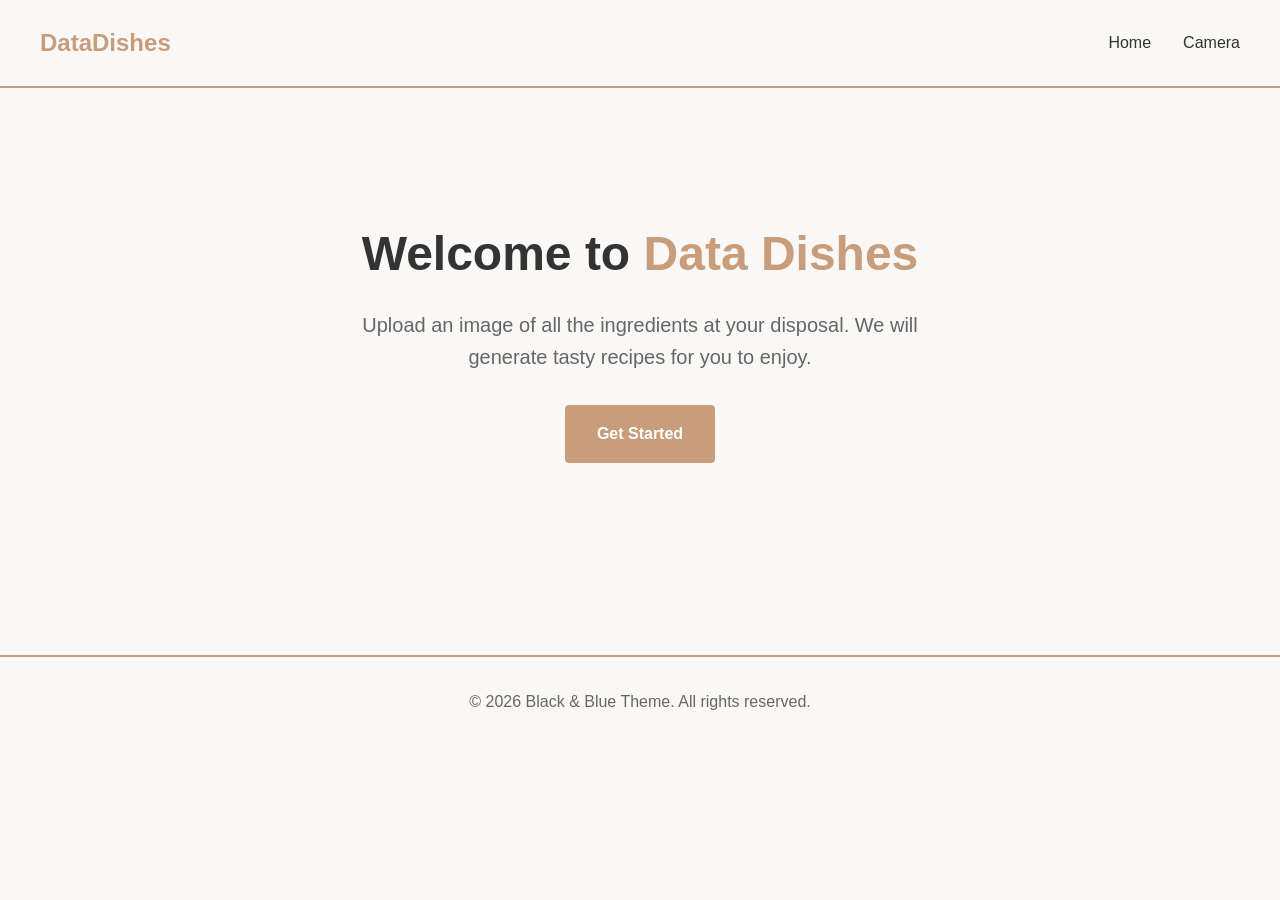
==== index.html @ c12d567a "made frontend" ====
<!DOCTYPE html>
<html lang="en">
<head>
    <meta charset="UTF-8">
    <meta name="viewport" content="width=device-width, initial-scale=1.0">
    <title>Black & Blue Theme</title>
    <link rel="stylesheet" href="styles.css">
</head>
<body>
    <header>
        <nav>
            <div class="logo">DataDishes</div>
            <ul class="nav-links">
                <li><a href="index.html">Home</a></li>
                <li><a href="camera.html">Camera</a></li>
            </ul>
        </nav>
    </header>

    <main>
        <section class="hero">
            <h1>Welcome to <span>Data Dishes</span></h1>
            <p>Upload an image of all the ingredients at your disposal. We will generate tasty recipes for you to enjoy.</p>
            <a href="camera.html" class="btn">Get Started</a>
        </section>
    </main>

    <footer>
        <p>&copy; 2026 Black & Blue Theme. All rights reserved.</p>
    </footer>
</body>
</html>
---- styles.css ----
* {
    margin: 0;
    padding: 0;
    box-sizing: border-box;
}

body {
    font-family: -apple-system, BlinkMacSystemFont, 'Segoe UI', Roboto, Oxygen, Ubuntu, sans-serif;
    background-color: #FAF8F6;
    color: #333333;
    line-height: 1.6;
}

header {
    background-color: #FAF8F6;
    padding: 1.5rem 2rem;
    border-bottom: 2px solid #C89D7C;
}

nav {
    max-width: 1200px;
    margin: 0 auto;
    display: flex;
    justify-content: space-between;
    align-items: center;
}

.logo {
    font-size: 1.5rem;
    font-weight: bold;
    color: #C89D7C;
}

.nav-links {
    display: flex;
    gap: 2rem;
    list-style: none;
}

.nav-links a {
    color: #333333;
    text-decoration: none;
    transition: color 0.3s ease;
}

.nav-links a:hover {
    color: #C89D7C;
}

main {
    max-width: 1200px;
    margin: 0 auto;
    padding: 4rem 2rem;
}

.hero {
    text-align: center;
    padding: 4rem 0;
}

.hero h1 {
    font-size: 3rem;
    margin-bottom: 1rem;
    color: #333333;
}

.hero h1 span {
    color: #C89D7C;
}

.hero p {
    font-size: 1.25rem;
    color: #666666;
    margin-bottom: 2rem;
    max-width: 600px;
    margin-left: auto;
    margin-right: auto;
}

.btn {
    display: inline-block;
    padding: 1rem 2rem;
    background-color: #C89D7C;
    color: #ffffff;
    text-decoration: none;
    border-radius: 4px;
    font-weight: bold;
    transition: background-color 0.3s ease;
}

.btn:hover {
    background-color: #b08b6a;
}

.features {
    display: grid;
    grid-template-columns: repeat(auto-fit, minmax(300px, 1fr));
    gap: 2rem;
    margin-top: 4rem;
}

.feature-card {
    background-color: #ffffff;
    padding: 2rem;
    border-radius: 8px;
    border: 1px solid #e0e0e0;
    transition: border-color 0.3s ease;
}

.feature-card:hover {
    border-color: #C89D7C;
}

.feature-card h3 {
    color: #C89D7C;
    margin-bottom: 1rem;
}

.feature-card p {
    color: #666666;
}

footer {
    background-color: #FAF8F6;
    padding: 2rem;
    text-align: center;
    border-top: 2px solid #C89D7C;
    margin-top: 4rem;
}

footer p {
    color: #666666;
}
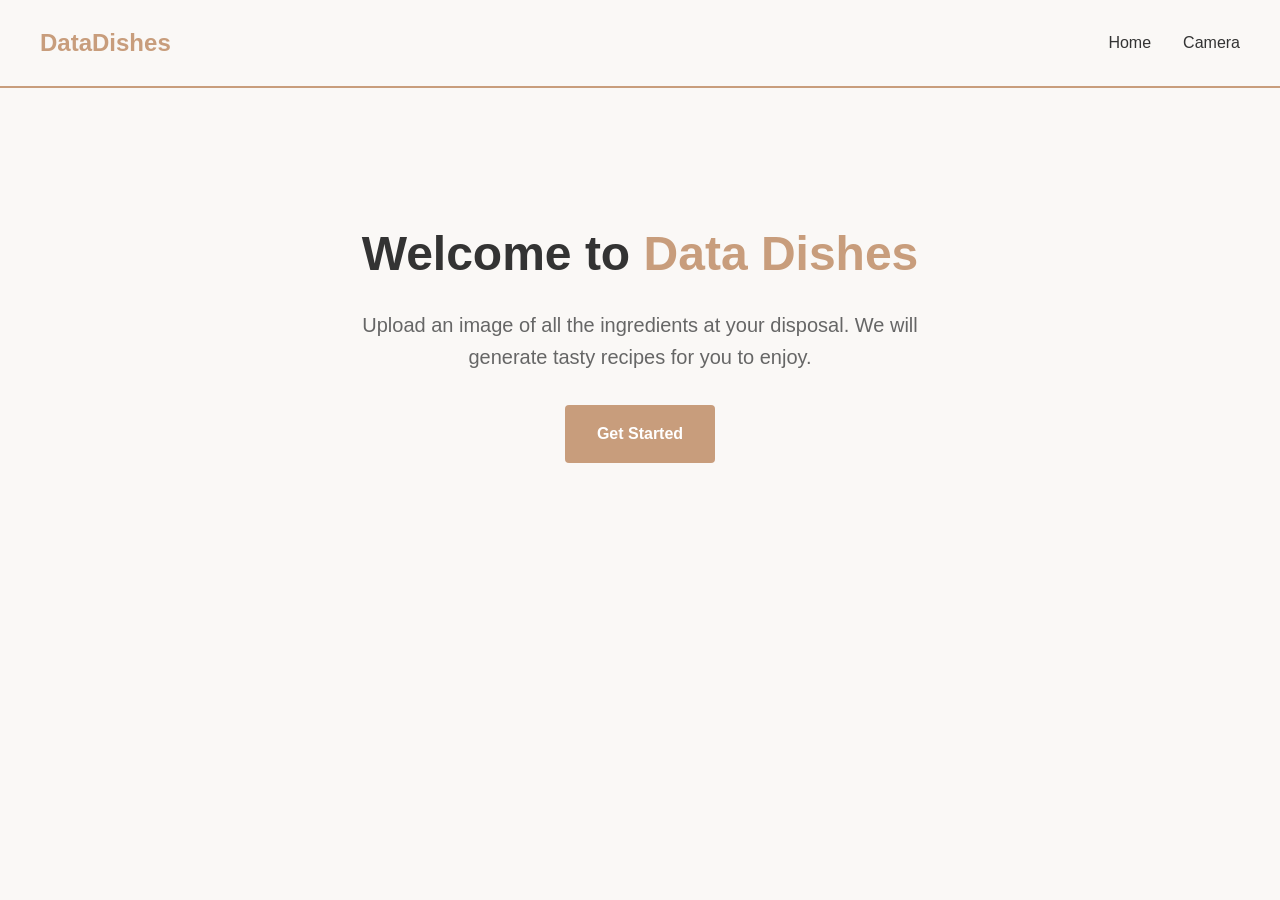
==== commit fd2fa34e: "removed footer" ====
--- a/index.html
+++ b/index.html
@@ -24,9 +24,5 @@
             <a href="camera.html" class="btn">Get Started</a>
         </section>
     </main>
-
-    <footer>
-        <p>&copy; 2026 Black & Blue Theme. All rights reserved.</p>
-    </footer>
 </body>
 </html>
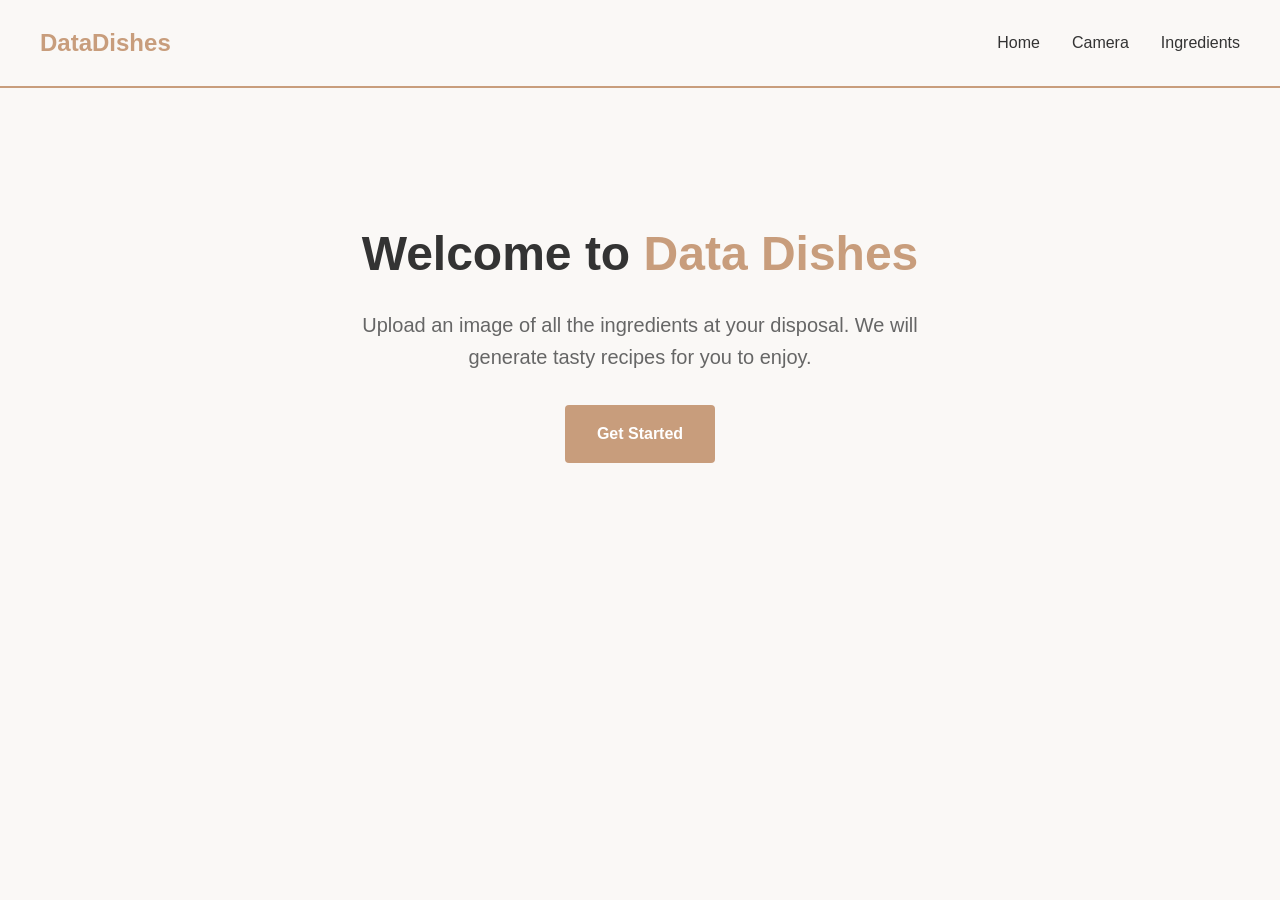
==== commit 29f74e38: "Created user input ingredients page" ====
--- a/index.html
+++ b/index.html
@@ -13,6 +13,7 @@
             <ul class="nav-links">
                 <li><a href="index.html">Home</a></li>
                 <li><a href="camera.html">Camera</a></li>
+                <li><a href="ingredients.html">Ingredients</a></li>
             </ul>
         </nav>
     </header>
--- a/styles.css
+++ b/styles.css
@@ -131,3 +131,57 @@
 footer p {
     color: #666666;
 }
+
+/* Ingredients page styles */
+.ingredients-container {
+    max-width: 800px;
+    margin: 0 auto;
+    padding: 2rem;
+    background-color: #ffffff;
+    border-radius: 8px;
+    border: 1px solid #e0e0e0;
+    box-shadow: 0 2px 10px rgba(0, 0, 0, 0.1);
+}
+
+.ingredients-container form {
+    display: flex;
+    flex-direction: column;
+    gap: 1rem;
+}
+
+.ingredients-container label {
+    font-weight: bold;
+    color: #333333;
+}
+
+.ingredients-container textarea {
+    padding: 1rem;
+    border: 2px solid #C89D7C;
+    border-radius: 4px;
+    font-size: 1rem;
+    font-family: inherit;
+    resize: vertical;
+}
+
+.ingredients-container textarea:focus {
+    outline: none;
+    border-color: #b08b6a;
+}
+
+.ingredients-container .btn {
+    align-self: flex-start;
+    margin-top: 1rem;
+}
+
+.recipe-panel {
+    margin-top: 2rem;
+    background-color: #FAF8F6;
+    border: 2px solid #C89D7C;
+    border-radius: 8px;
+    overflow: hidden;
+    display: none;
+}
+
+.recipe-panel.visible {
+    display: block;
+}
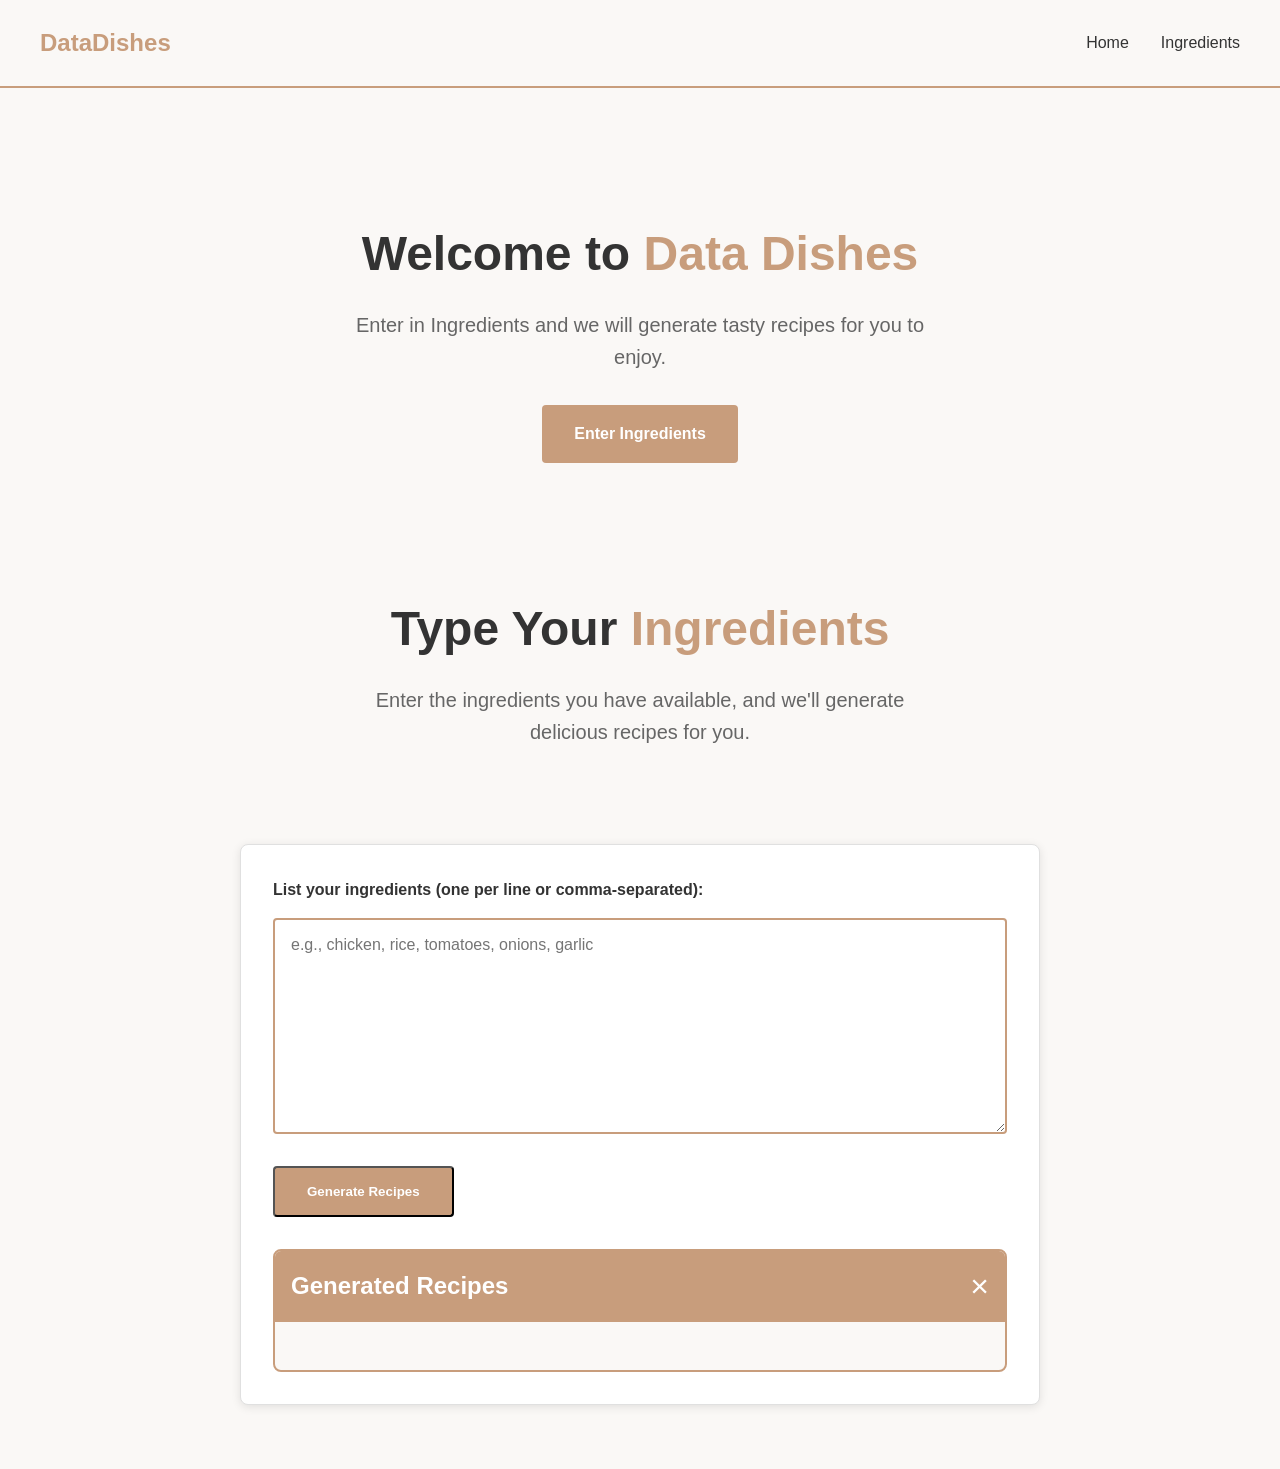
==== commit 0d5786c2: "literraly just did it" ====
--- a/index.html
+++ b/index.html
@@ -3,7 +3,7 @@
 <head>
     <meta charset="UTF-8">
     <meta name="viewport" content="width=device-width, initial-scale=1.0">
-    <title>Black & Blue Theme</title>
+    <title>Data Dishes</title>
     <link rel="stylesheet" href="styles.css">
 </head>
 <body>
@@ -12,18 +12,110 @@
             <div class="logo">DataDishes</div>
             <ul class="nav-links">
                 <li><a href="index.html">Home</a></li>
-                <li><a href="camera.html">Camera</a></li>
-                <li><a href="ingredients.html">Ingredients</a></li>
+                <li><a href="index.html#ingredients" class="active">Ingredients</a></li>
             </ul>
         </nav>
     </header>
 
     <main>
-        <section class="hero">
+        <!-- Home Section -->
+        <section class="hero" id="home-section">
             <h1>Welcome to <span>Data Dishes</span></h1>
-            <p>Upload an image of all the ingredients at your disposal. We will generate tasty recipes for you to enjoy.</p>
-            <a href="camera.html" class="btn">Get Started</a>
+            <p>Enter in Ingredients and we will generate tasty recipes for you to enjoy.</p>
+            <div class="hero-buttons">
+                <a href="#ingredients" class="btn secondary">Enter Ingredients</a>
+            </div>
         </section>
+
+        <!-- Ingredients Section -->
+        <section class="hero" id="ingredients">
+            <h1>Type Your <span>Ingredients</span></h1>
+            <p>Enter the ingredients you have available, and we'll generate delicious recipes for you.</p>
+        </section>
+
+        <div class="ingredients-container">
+            <form id="ingredients-form">
+                <label for="ingredients-input">List your ingredients (one per line or comma-separated):</label>
+                <textarea id="ingredients-input" rows="10" placeholder="e.g., chicken, rice, tomatoes, onions, garlic"></textarea>
+                <button type="submit" class="btn">Generate Recipes</button>
+            </form>
+            
+            <div id="recipe-panel" class="recipe-panel">
+                <div class="recipe-header">
+                    <h1>Generated Recipes</h1>
+                    <button class="close-panel-btn" id="close-panel-btn">×</button>
+                </div>
+                <div class="recipe-content" id="recipe-content">
+                    <!-- Recipes will be inserted here -->
+                </div>
+            </div>
+        </div>
     </main>
+
+    <script>
+        // Function to display the Ollama response on the webpage
+        function displayRecipeResponse(responseText) {
+            const recipeContent = document.getElementById('recipe-content');
+            
+            // Format the response with line breaks for better readability
+            const formattedText = responseText
+                .replace(/\n\n/g, '</p><p>')
+                .replace(/\n/g, '<br>');
+            
+            recipeContent.innerHTML = `<div class="recipe-result">${formattedText}</div>`;
+        }
+
+        // Handle ingredients form submission
+        document.getElementById('ingredients-form').addEventListener('submit', async function(e) {
+            e.preventDefault();
+            
+            const ingredients = document.getElementById('ingredients-input').value.trim();
+            if (!ingredients) {
+                alert('Please enter some ingredients');
+                return;
+            }
+
+            const recipeContent = document.getElementById('recipe-content');
+            const recipePanel = document.getElementById('recipe-panel');
+            
+            // Show loading state
+            recipePanel.classList.add('open');
+            recipeContent.innerHTML = '<div class="loading">Analyzing your ingredients and generating recipes...</div>';
+
+            console.log('Generating response');
+
+            try {
+                const response = await fetch('http://localhost:11434/api/generate', {
+                    method: 'POST',
+                    headers: {
+                        'Content-Type': 'application/json'
+                    },
+                    body: JSON.stringify({
+                        model: 'codellama',
+                        prompt: `I have the following ingredients: ${ingredients}. What recipes can I make with these? Please provide the full recipe including ingredients list, cooking time, serving size, and step-by-step instructions.`,
+                        stream: false
+                    })
+                });
+                
+                const data = await response.json();
+                console.log('Ollama Response:', data);
+                
+                // Display the response on the webpage
+                displayRecipeResponse(data.response);
+
+            } catch (error) {
+                console.error('Error generating recipes:', error);
+                recipeContent.innerHTML = '<div class="error">Sorry, there was an error generating recipes. Please try again.</div>';
+            }
+        });
+
+       
+
+        // Smooth scroll to ingredients section when clicking the button
+        document.querySelector('a[href="#ingredients"]').addEventListener('click', function(e) {
+            e.preventDefault();
+            document.getElementById('ingredients').scrollIntoView({ behavior: 'smooth' });
+        });
+    </script>
 </body>
 </html>
--- a/styles.css
+++ b/styles.css
@@ -172,16 +172,58 @@
     align-self: flex-start;
     margin-top: 1rem;
 }
-
+/* Recipe Panel Styles */
 .recipe-panel {
+    display: block;
     margin-top: 2rem;
     background-color: #FAF8F6;
     border: 2px solid #C89D7C;
     border-radius: 8px;
     overflow: hidden;
-    display: none;
-}
-
-.recipe-panel.visible {
-    display: block;
-}
+}
+
+.recipe-header {
+    display: flex;
+    justify-content: space-between;
+    align-items: center;
+    padding: 1rem;
+    background-color: #C89D7C;
+    color: #ffffff;
+}
+
+.recipe-header h1 {
+    font-size: 1.5rem;
+    color: #ffffff;
+}
+
+.close-panel-btn {
+    background: none;
+    border: none;
+    color: #ffffff;
+    font-size: 2rem;
+    cursor: pointer;
+    line-height: 1;
+}
+
+.recipe-content {
+    padding: 1.5rem;
+    max-height: 500px;
+    overflow-y: auto;
+}
+
+.loading {
+    text-align: center;
+    padding: 2rem;
+    color: #666666;
+}
+
+.error {
+    text-align: center;
+    padding: 2rem;
+    color: #e74c3c;
+}
+
+.recipe-result {
+    white-space: pre-wrap;
+    line-height: 1.8;
+}
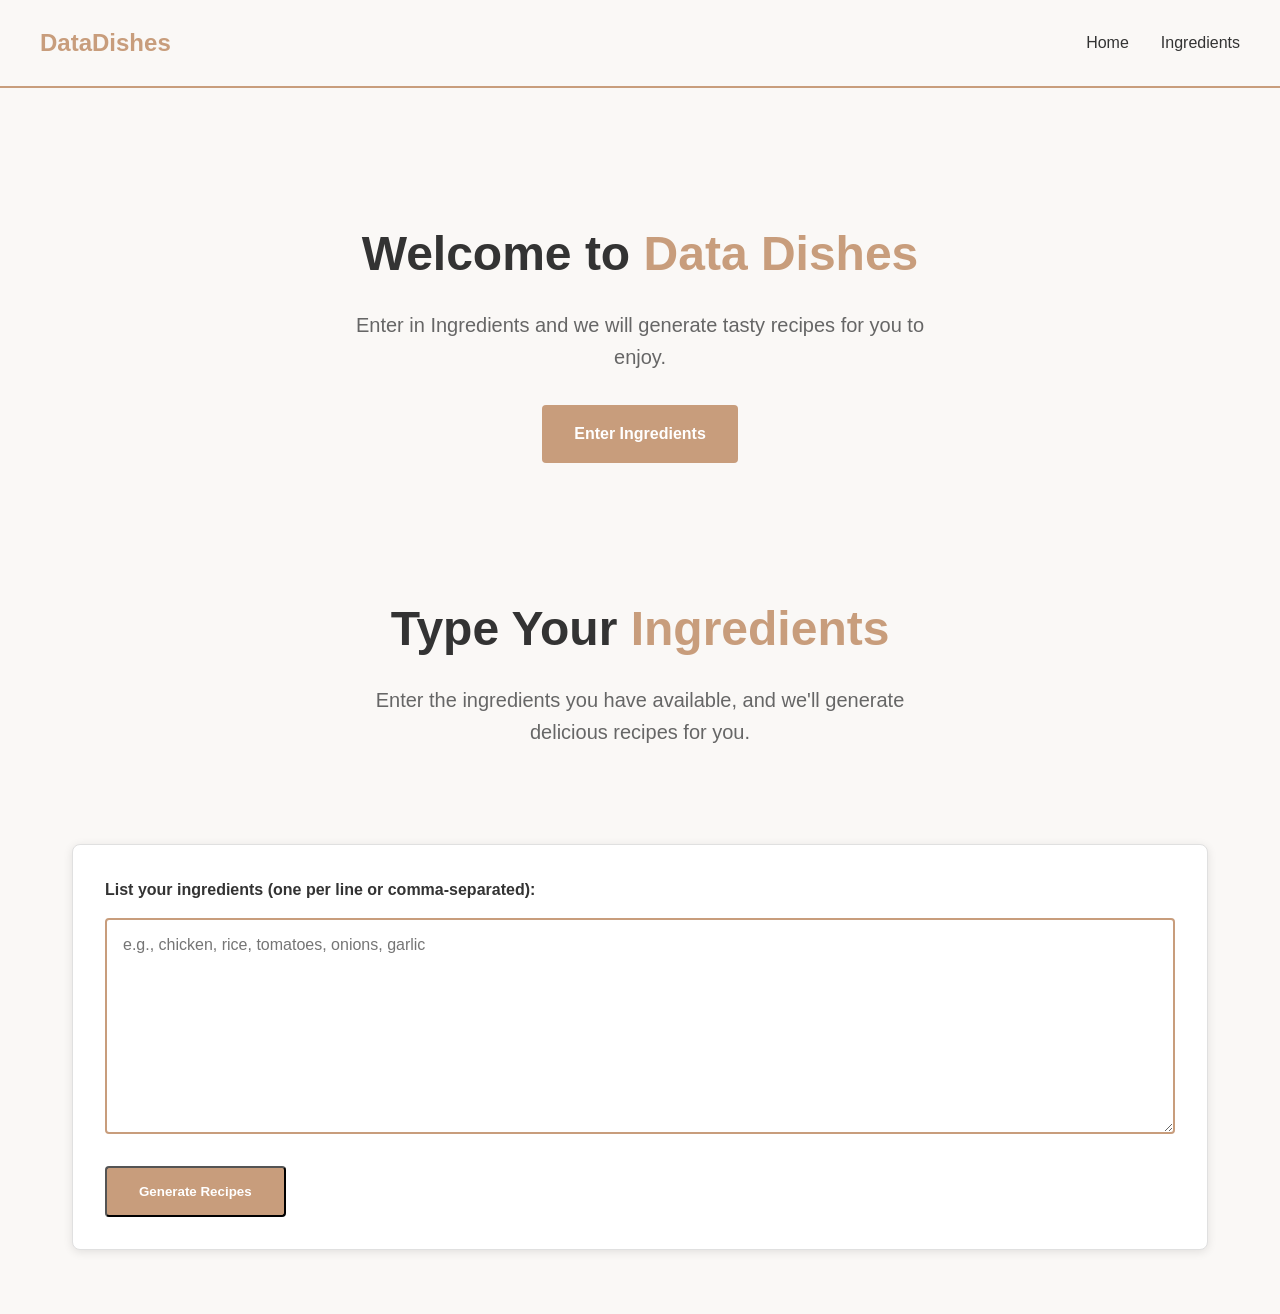
==== commit c4330109: "made some minor fixes" ====
--- a/index.html
+++ b/index.html
@@ -52,70 +52,7 @@
         </div>
     </main>
 
-    <script>
-        // Function to display the Ollama response on the webpage
-        function displayRecipeResponse(responseText) {
-            const recipeContent = document.getElementById('recipe-content');
-            
-            // Format the response with line breaks for better readability
-            const formattedText = responseText
-                .replace(/\n\n/g, '</p><p>')
-                .replace(/\n/g, '<br>');
-            
-            recipeContent.innerHTML = `<div class="recipe-result">${formattedText}</div>`;
-        }
+    <script src="script.js"></script>
 
-        // Handle ingredients form submission
-        document.getElementById('ingredients-form').addEventListener('submit', async function(e) {
-            e.preventDefault();
-            
-            const ingredients = document.getElementById('ingredients-input').value.trim();
-            if (!ingredients) {
-                alert('Please enter some ingredients');
-                return;
-            }
-
-            const recipeContent = document.getElementById('recipe-content');
-            const recipePanel = document.getElementById('recipe-panel');
-            
-            // Show loading state
-            recipePanel.classList.add('open');
-            recipeContent.innerHTML = '<div class="loading">Analyzing your ingredients and generating recipes...</div>';
-
-            console.log('Generating response');
-
-            try {
-                const response = await fetch('http://localhost:11434/api/generate', {
-                    method: 'POST',
-                    headers: {
-                        'Content-Type': 'application/json'
-                    },
-                    body: JSON.stringify({
-                        model: 'codellama',
-                        prompt: `I have the following ingredients: ${ingredients}. What recipes can I make with these? Please provide the full recipe including ingredients list, cooking time, serving size, and step-by-step instructions.`,
-                        stream: false
-                    })
-                });
-                
-                const data = await response.json();
-                console.log('Ollama Response:', data);
-                
-                // Display the response on the webpage
-                displayRecipeResponse(data.response);
-
-            } catch (error) {
-                console.error('Error generating recipes:', error);
-                recipeContent.innerHTML = '<div class="error">Sorry, there was an error generating recipes. Please try again.</div>';
-            }
-        });
-
-       
-
-        // Smooth scroll to ingredients section when clicking the button
-        document.querySelector('a[href="#ingredients"]').addEventListener('click', function(e) {
-            e.preventDefault();
-            document.getElementById('ingredients').scrollIntoView({ behavior: 'smooth' });
-        });
-    </script>
 </body>
 </html>
--- a/styles.css
+++ b/styles.css
@@ -134,8 +134,8 @@
 
 /* Ingredients page styles */
 .ingredients-container {
-    max-width: 800px;
-    margin: 0 auto;
+    display: flex;
+    gap: 2rem;
     padding: 2rem;
     background-color: #ffffff;
     border-radius: 8px;
@@ -144,6 +144,7 @@
 }
 
 .ingredients-container form {
+    flex: 1;
     display: flex;
     flex-direction: column;
     gap: 1rem;
@@ -174,12 +175,18 @@
 }
 /* Recipe Panel Styles */
 .recipe-panel {
-    display: block;
-    margin-top: 2rem;
+    display: none;
+    flex: 1;
     background-color: #FAF8F6;
     border: 2px solid #C89D7C;
     border-radius: 8px;
     overflow: hidden;
+    max-height: 80vh;
+    overflow-y: auto;
+}
+
+.recipe-panel.open {
+    display: flex;
 }
 
 .recipe-header {
@@ -207,8 +214,7 @@
 
 .recipe-content {
     padding: 1.5rem;
-    max-height: 500px;
-    overflow-y: auto;
+    /* Removed max-height and overflow-y to allow natural expansion */
 }
 
 .loading {
@@ -227,3 +233,33 @@
     white-space: pre-wrap;
     line-height: 1.8;
 }
+
+.recipe-box {
+    background: #ffffff;
+    border-radius: 16px;
+    padding: 1.5rem;
+    margin-bottom: 1.5rem;
+    box-shadow: 0 4px 6px rgba(0, 0, 0, 0.08), 0 2px 4px rgba(0, 0, 0, 0.04);
+    border-left: 5px solid #C89D7C;
+    transition: transform 0.25s ease, box-shadow 0.25s ease;
+}
+
+.recipe-box:hover {
+    transform: translateY(-4px) scale(1.01);
+    box-shadow: 0 12px 24px rgba(0, 0, 0, 0.12), 0 6px 12px rgba(0, 0, 0, 0.08);
+}
+
+.recipe-box h3 {
+    color: #C89D7C;
+    margin: 0 0 1rem 0;
+    padding-bottom: 0.75rem;
+    border-bottom: 2px solid #C89D7C;
+    font-size: 1.4rem;
+}
+
+.recipe-box p {
+    margin: 0;
+    line-height: 1.8;
+    color: #444;
+    white-space: pre-wrap;
+}
